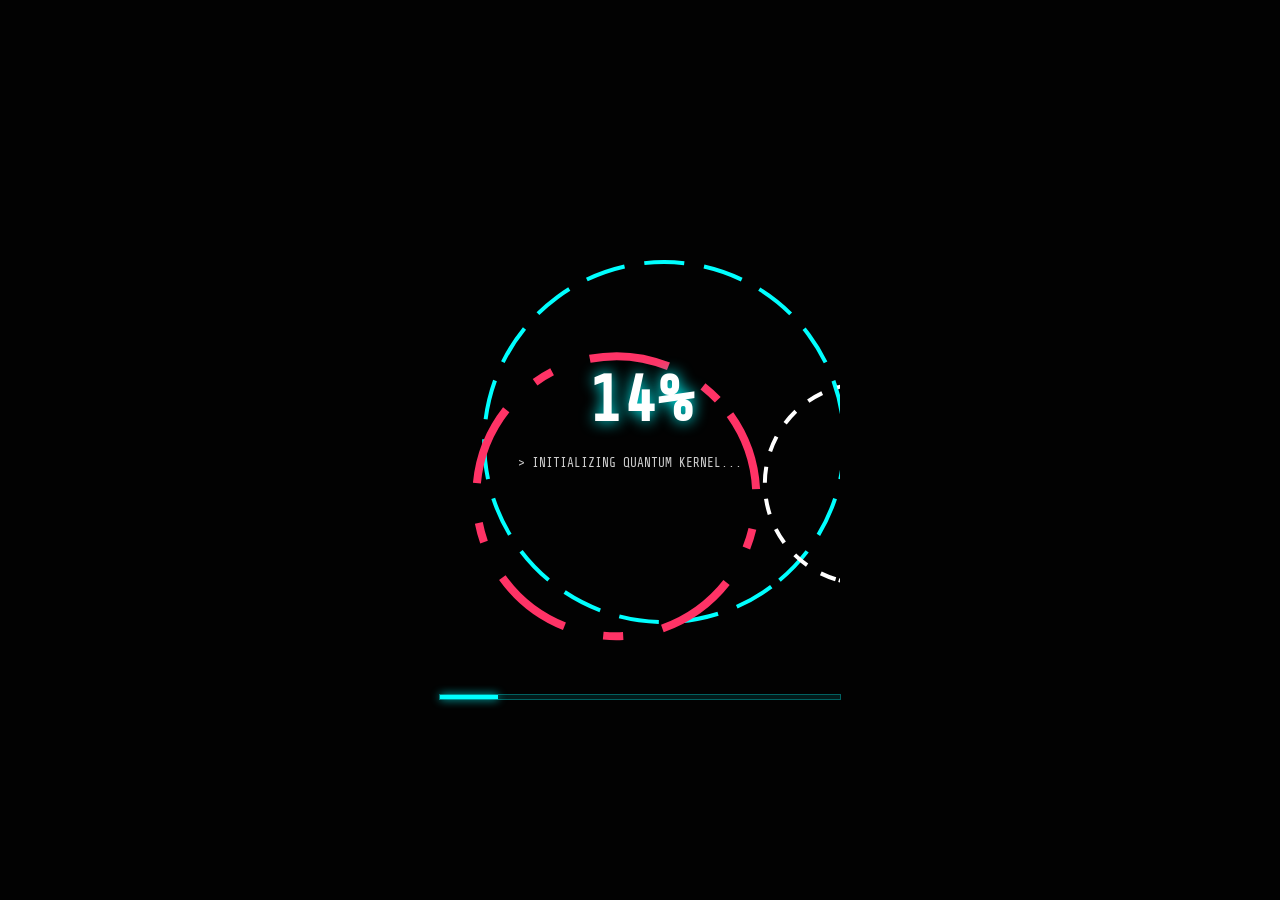
==== index.html @ a2fadb22 "Add files via upload" ====
<!DOCTYPE html>
<html lang="en">

<head>
    <meta charset="UTF-8">
    <meta name="viewport" content="width=device-width, initial-scale=1.0">
    <title>Q.R.A.G.A.I Boot Sequence</title>
    <link href="https://fonts.googleapis.com/css2?family=Share+Tech+Mono&display=swap" rel="stylesheet">
    <link rel="stylesheet" href="css/load.css">
</head>

<body>

    <div class="loader-container">
        <!-- Complex spinning SVG HUD graphics -->
        <svg class="hud-spin" viewBox="0 0 100 100">
            <circle class="hud-circle-1" cx="50" cy="50" r="45" fill="none" stroke="#0ff" stroke-width="1"
                stroke-dasharray="10 5" />
            <circle class="hud-circle-2" cx="50" cy="50" r="35" fill="none" stroke="#ff3366" stroke-width="2"
                stroke-dasharray="20 10 5 10" />
            <circle class="hud-circle-3" cx="50" cy="50" r="25" fill="none" stroke="#fff" stroke-width="1"
                stroke-dasharray="4" />
        </svg>

        <div class="text-data">
            <div id="progress-text">0%</div>
            <div class="terminal-logs">
                <p id="log-1">> INITIALIZING QUANTUM KERNEL...</p>
                <p id="log-2">> BYPASSING NEURAL SAFEGUARDS...</p>
                <p id="log-3">> ESTABLISHING GLOBAL CONNECTION...</p>
            </div>
        </div>

        <div class="progress-bar-container">
            <div class="progress-bar-fill"></div>
        </div>
    </div>

    <!-- GSAP for robust animations -->
    <script src="https://cdnjs.cloudflare.com/ajax/libs/gsap/3.12.5/gsap.min.js"></script>
    <script src="js/load.js"></script>
</body>

</html>
---- css/load.css ----
body {
    margin: 0;
    padding: 0;
    background-color: #020202;
    color: #0ff;
    font-family: 'Share Tech Mono', monospace;
    overflow: hidden;
    display: flex;
    justify-content: center;
    align-items: center;
    height: 100vh;
}

.loader-container {
    position: relative;
    width: 400px;
    height: 400px;
    display: flex;
    flex-direction: column;
    justify-content: center;
    align-items: center;
}

/* SVG HUD Rings */
.hud-spin {
    position: absolute;
    top: 0;
    left: 0;
    width: 100%;
    height: 100%;
    z-index: 1;
}

.hud-circle-1, .hud-circle-2, .hud-circle-3 {
    transform-origin: center;
}

/* Text Logs */
.text-data {
    position: relative;
    z-index: 2;
    text-align: center;
    margin-top: -20px;
}

#progress-text {
    font-size: 4rem;
    font-weight: bold;
    color: #fff;
    text-shadow: 0 0 15px #0ff;
    margin-bottom: 20px;
}

.terminal-logs {
    font-size: 0.8rem;
    color: #ccc;
    text-align: left;
    height: 60px; /* space for 3 lines */
}

.terminal-logs p {
    margin: 5px 0;
    opacity: 0; /* hidden initially for GSAP to reveal */
}

/* Progress Bar */
.progress-bar-container {
    position: absolute;
    bottom: -50px;
    width: 100%;
    height: 4px;
    background: rgba(0, 255, 255, 0.1);
    border: 1px solid rgba(0, 255, 255, 0.3);
    z-index: 2;
}

.progress-bar-fill {
    width: 0%;
    height: 100%;
    background: #0ff;
    box-shadow: 0 0 10px #0ff;
}

/* --- MOBILE RESPONSIVENESS --- */
@media (max-width: 768px) {
    .loader-container {
        width: 300px;
        height: 300px;
    }
    
    #progress-text {
        font-size: 3rem;
    }
    
    .terminal-logs {
        font-size: 0.7rem;
    }
}
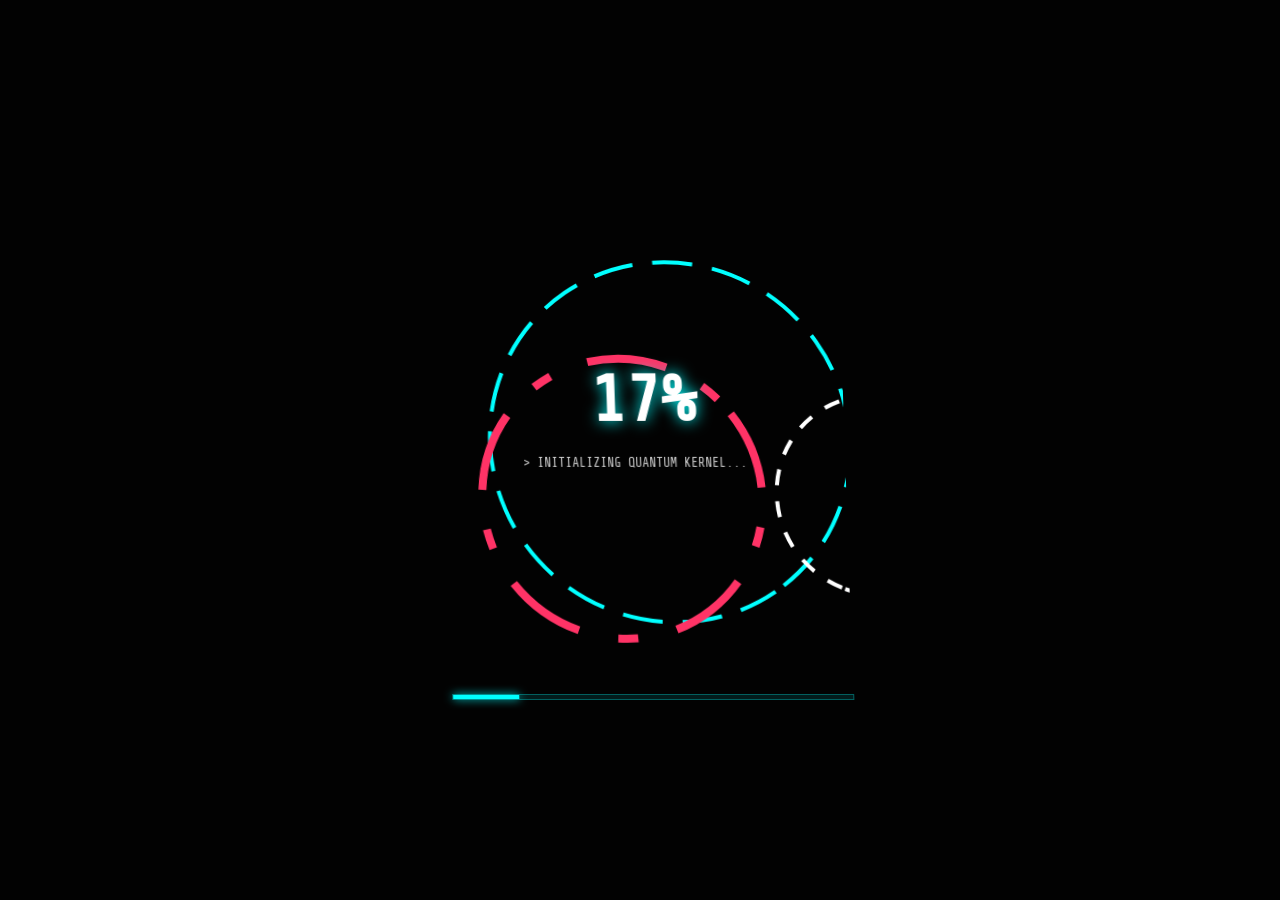
==== commit ced1f12d: "Add files via upload" ====
--- a/index.html
+++ b/index.html
@@ -40,5 +40,6 @@
     <script src="https://cdnjs.cloudflare.com/ajax/libs/gsap/3.12.5/gsap.min.js"></script>
     <script src="js/load.js"></script>
 </body>
+<!-- ui changes in chat bot, particles for background, increase intensity -->
 
 </html>
